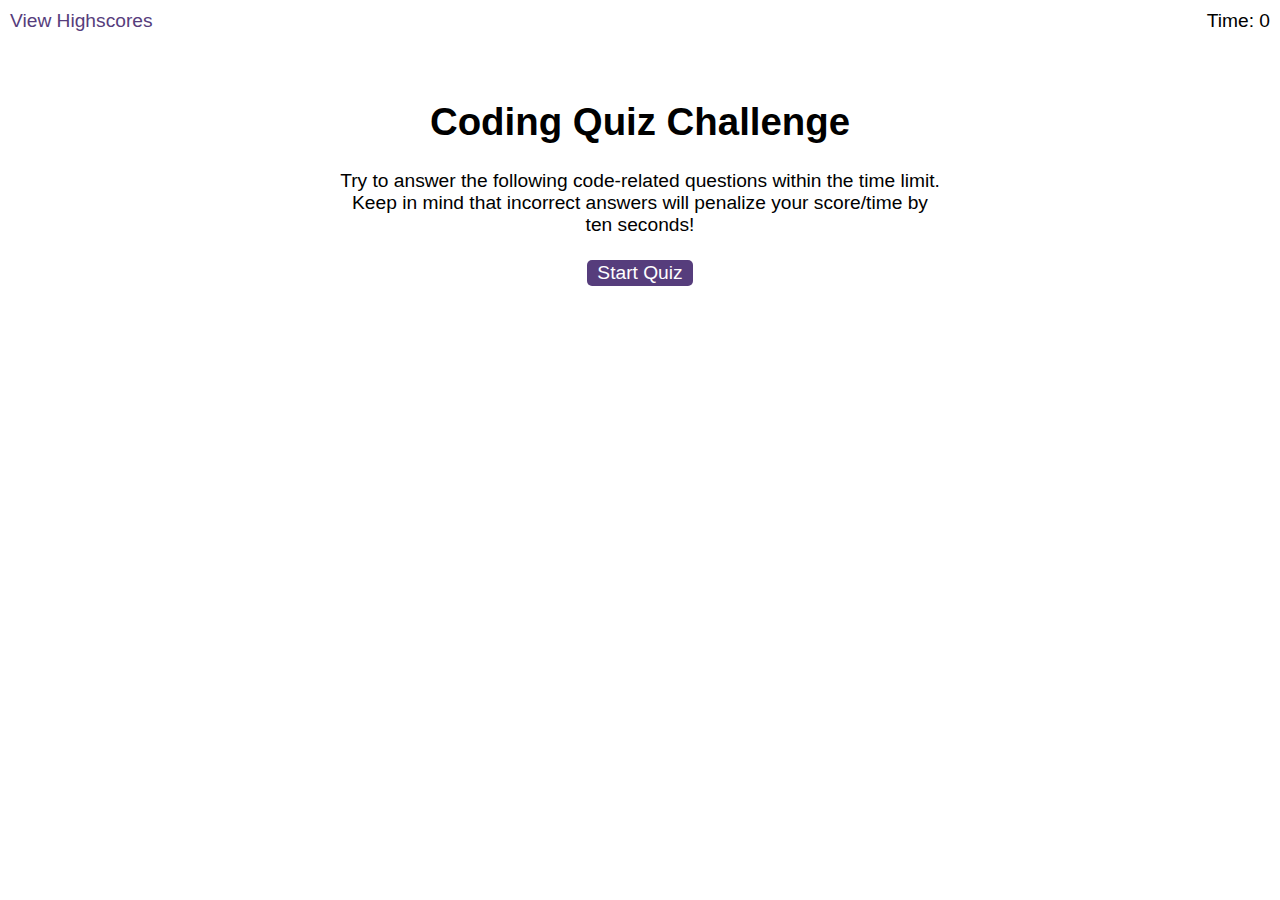
==== index.html @ 004440e2 "Uploaded starter package" ====
<!DOCTYPE html>
<html lang="en-gb">
  <head>
    <meta charset="UTF-8" />
    <meta name="viewport" content="width=device-width, initial-scale=1.0" />
    <meta http-equiv="X-UA-Compatible" content="ie=edge" />
    <title>Coding Quiz</title>

    <link rel="stylesheet" href="./assets/css/styles.css" />
  </head>

  <body>
    <div class="scores"><a href="highscores.html">View Highscores</a></div>

    <div class="timer">Time: <span id="time">0</span></div>

    <div class="wrapper">
      <div id="start-screen" class="start">
        <h1>Coding Quiz Challenge</h1>
        <p>
          Try to answer the following code-related questions within the time
          limit. Keep in mind that incorrect answers will penalize your
          score/time by ten seconds!
        </p>
        <button id="start">Start Quiz</button>
      </div>

      <div id="questions" class="hide">
        <h2 id="question-title"></h2>
        <div id="choices" class="choices"></div>
      </div>

      <div id="end-screen" class="hide">
        <h2>All done!</h2>
        <p>Your final score is <span id="final-score"></span>.</p>
        <p>
          Enter initials: <input type="text" id="initials" max="3" />
          <button id="submit">Submit</button>
        </p>
      </div>

      <div id="feedback" class="feedback hide"></div>
    </div>

    <script src="./assets/js/questions.js"></script>
    <script src="./assets/js/logic.js"></script>
  </body>
</html>
---- assets/css/styles.css ----
body {
  font-family: Arial;
  font-size: 120%;
}

a {
  color: #563d7c;
  text-decoration: none;
  transition: color 0.1s;
}

a:hover {
  color: #8570a5;
}

button {
  display: inline-block;
  margin: 5px;
  cursor: pointer;
  font-size: 100%;
  background-color: #563d7c;
  border-radius: 5px;
  padding: 2px 10px;
  color: white;
  border: 0;
  transition: background-color 0.1s;
}

button:hover {
  background-color: #8570a5;
}

.choices button {
  display: block;
}

input[type="text"] {
  font-size: 100%;
}

ol {
  padding-left: 0px;
  max-height: 400px;
  overflow: auto;
}

li {
  padding: 5px;
  list-style: decimal inside none;
}

li:nth-child(odd) {
  background-color: #f3edfc;
}

.wrapper {
  margin: 100px auto 0 auto;
  max-width: 600px;
}

.hide {
  display: none;
}

.start {
  text-align: center;
}

.scores {
  position: absolute;
  top: 10px;
  left: 10px;
}

.feedback {
  font-style: italic;
  font-size: 120%;
  margin-top: 20px;
  padding-top: 10px;
  color: gray;
  border-top: 2px solid #ccc;
}

.timer {
  position: absolute;
  top: 10px;
  right: 10px;
}
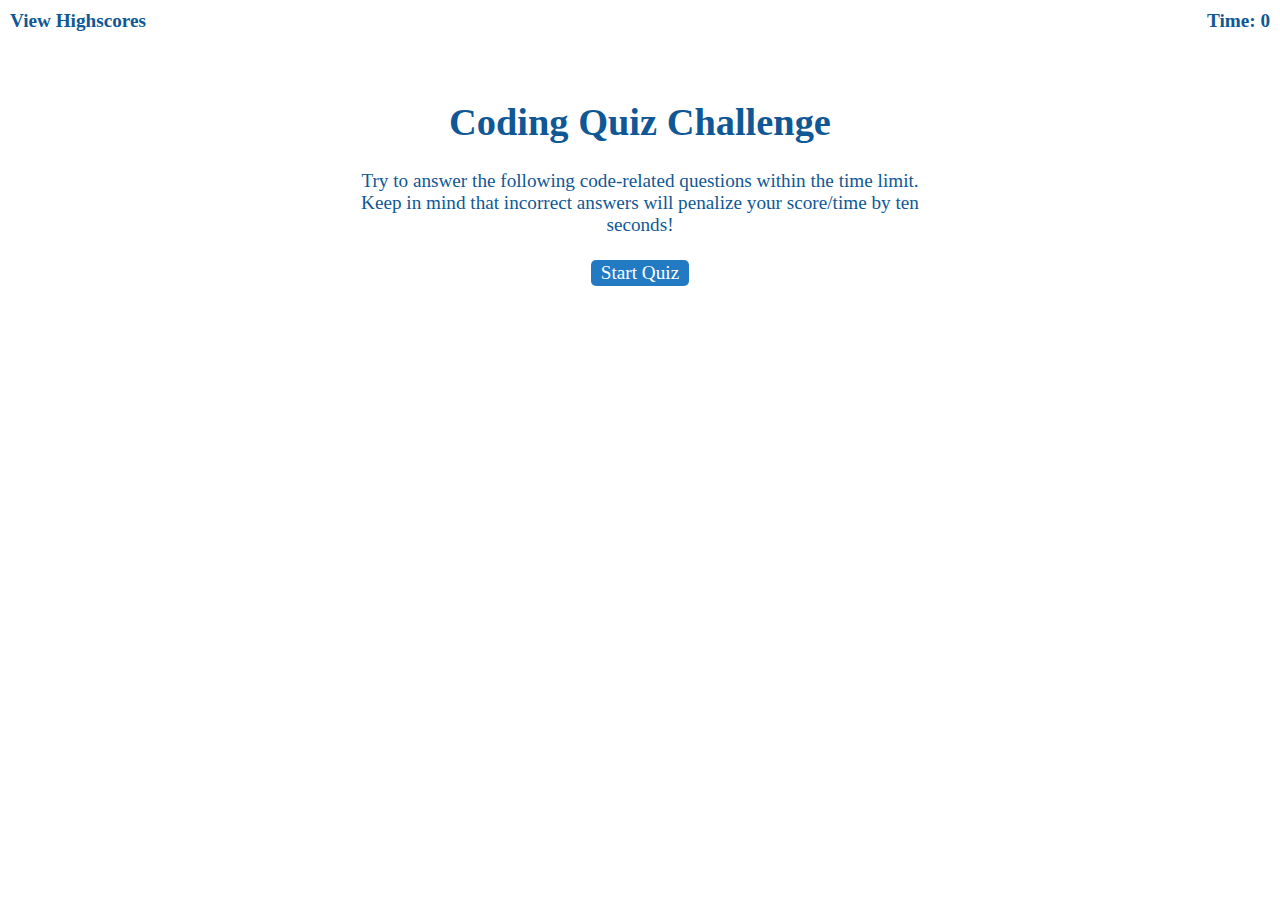
==== commit dff7acc3: "Update index.html" ====
--- a/index.html
+++ b/index.html
@@ -28,6 +28,7 @@
       <div id="questions" class="hide">
         <h2 id="question-title"></h2>
         <div id="choices" class="choices"></div>
+        <div id="feedback" class="feedback hide"></div>
       </div>
 
       <div id="end-screen" class="hide">
@@ -39,9 +40,9 @@
         </p>
       </div>
 
-      <div id="feedback" class="feedback hide"></div>
     </div>
-
+    <audio id="correctSound" src="./assets/sfx/correct.wav"></audio>
+    <audio id="incorrectSound" src="./assets/sfx/incorrect.wav"></audio>
     <script src="./assets/js/questions.js"></script>
     <script src="./assets/js/logic.js"></script>
   </body>
--- a/assets/css/styles.css
+++ b/assets/css/styles.css
@@ -1,16 +1,17 @@
 body {
-  font-family: Arial;
+  font-family: Georgia, "Times New Roman", Times, serif;
   font-size: 120%;
 }
 
 a {
-  color: #563d7c;
+  color: #0f5895;
   text-decoration: none;
   transition: color 0.1s;
+  font-weight: bolder;
 }
 
 a:hover {
-  color: #8570a5;
+  color: rgb(145, 173, 211);
 }
 
 button {
@@ -18,7 +19,8 @@
   margin: 5px;
   cursor: pointer;
   font-size: 100%;
-  background-color: #563d7c;
+  font-family: Georgia, "Times New Roman", Times, serif;
+  background-color: #227ac3;
   border-radius: 5px;
   padding: 2px 10px;
   color: white;
@@ -27,11 +29,17 @@
 }
 
 button:hover {
-  background-color: #8570a5;
+  background-color: #43b1ff;
+}
+#question-title {
+  color: #0f5895;
+  font-family: Georgia, "Times New Roman", Times, serif;
 }
 
 .choices button {
   display: block;
+  width: 350px; /* Added style to choices button */
+  height: 50px;
 }
 
 input[type="text"] {
@@ -47,6 +55,7 @@
 li {
   padding: 5px;
   list-style: decimal inside none;
+  list-style-type: none;
 }
 
 li:nth-child(odd) {
@@ -57,6 +66,12 @@
   margin: 100px auto 0 auto;
   max-width: 600px;
 }
+.wrapper2 {
+  margin: 100px auto 0 auto;
+  max-width: 600px;
+  color: #0f5895;
+  font-family: Georgia, 'Times New Roman', Times, serif;
+}
 
 .hide {
   display: none;
@@ -64,6 +79,7 @@
 
 .start {
   text-align: center;
+  color: #0f5895;
 }
 
 .scores {
@@ -85,4 +101,11 @@
   position: absolute;
   top: 10px;
   right: 10px;
+  color: #0f5895;
+  font-weight: bolder;
 }
+
+#end-screen {
+  color: #0f5895;
+  font-family: Georgia, "Times New Roman", Times, serif;
+}
